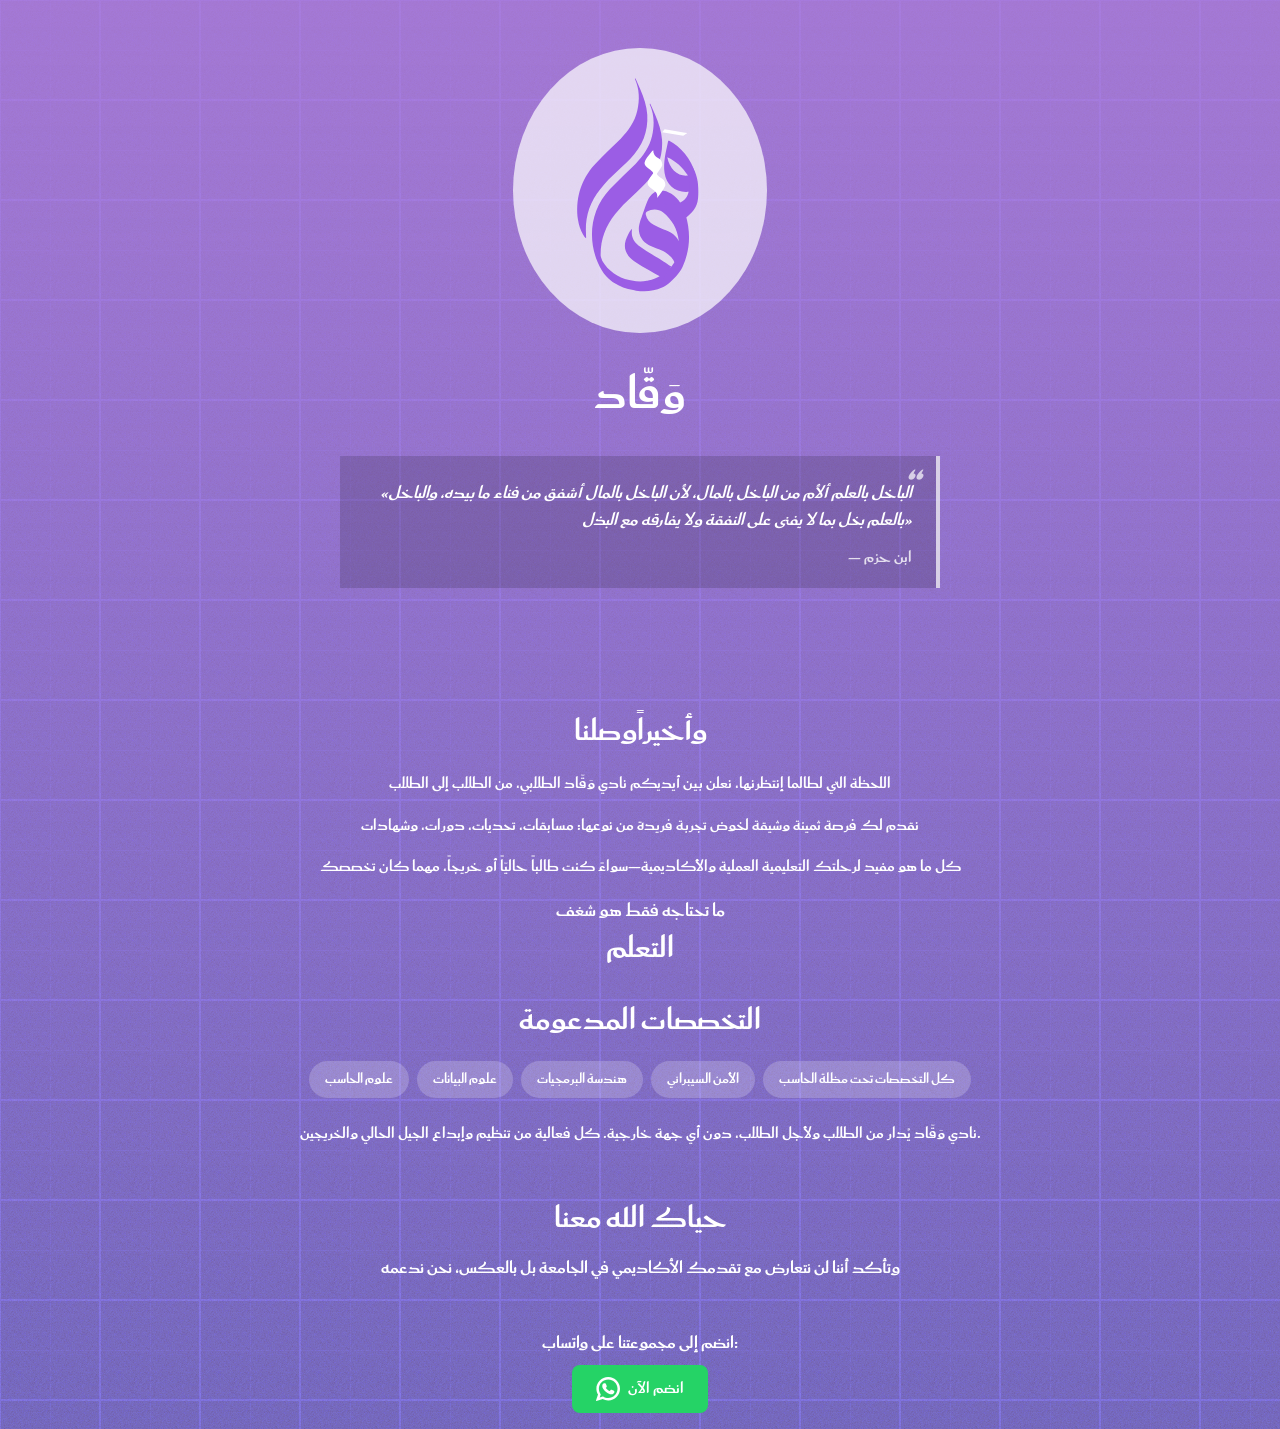
==== index.html @ a727dcf1 "Add files via upload" ====
<!DOCTYPE html>
<html lang="ar">

<head>
    <meta charset="UTF-8" />
    <meta name="viewport" content="width=device-width, initial-scale=1.0" />
    <title>وَقّاد</title>
    <link rel="stylesheet" href="css/styles.css" />
</head>

<body>
    <div class="container">
        <header id="hero">
            <div class="logo-wrapper">
                <img src="assets/images/logo-2.svg" alt="شعار النادي" class="logo" />
            </div>
            <h1>وَقّاد</h1>
            <blockquote class="quote">
                <p>
                    «الباخل بالعلم ألأم من الباخل بالمال، لأن الباخل بالمال أشفق من فناء ما بيده، والباخل بالعلم بخل بما
                    لا يفنى على النفقة ولا يفارقه مع البذل»
                </p>
                <cite>— ابن حزم</cite>
            </blockquote>
        </header>

        <main>
            <section id="about">
                <h2>وأخيراًوصلنا</h2>
                <p>
                    اللحظة التي لطالما إنتظرنها، نعلن بين أيديكم نادي وَقّاد الطلابي، من الطلاب إلى الطلاب
                </p>
                <p>
                    نقدم لك فرصة ثمينة وشيقة لخوض تجربة فريدة من نوعها: مسابقات، تحديات، دورات، وشهادات
                </p>
                <p>
                    كل ما هو مفيد لرحلتك التعليمية العملية والأكاديمية—سواءً كنت طالباً حاليّاً أو خريجاً، مهما كان
                    تخصصك
                </p>
                <h3>ما تحتاجه فقط هو شغف </h3>
                <h2>التعلم</h2>
                <div class="specialties">
                    <h2>التخصصات المدعومة</h2>
                    <ul>
                        <li>علوم الحاسب</li>
                        <li>علوم البيانات</li>
                        <li>هندسة البرمجيات</li>
                        <li>الأمن السيبراني</li>
                        <li>كل التخصصات تحت مظلة الحاسب</li>
                    </ul>
                </div>

                <p>
                    نادي وَقّاد يُدار من الطلاب ولأجل الطلاب، دون أي جهة خارجية.
                    كل فعالية من تنظيم وإبداع الجيل الحالي والخريجين.
                </p>
            </section>

            <section id="cta">
                <h2>حياك الله معنا</h2>
                <p>وتأكد أننا لن نتعارض مع تقدمك الأكاديمي في الجامعة بل بالعكس، نحن ندعمه</p>
            </section>
        </main>


        <footer>
            <p>انضم إلى مجموعتنا على واتساب:</p>
            <a href="https://chat.whatsapp.com/LyDKn2TYtlTIB7IAldygOf" target="_blank" rel="noopener"
                class="whatsapp-btn">
                <img src="assets/images/ico-whatsapp.svg" alt="واتساب" class="wh-icon" />
                <span>انضم الآن</span>
            </a>
        </footer>


        <script src="js/script.js"></script>
</body>

</html>
---- css/styles.css ----
@font-face {
    font-family: 'Saudi';
    src: url('../assets/fonts/Saudi-Bold.ttf') format('truetype');
    font-weight: bold;
}

@font-face {
    font-family: 'Mokhtar';
    src: url('../assets/fonts/mokhtar_bold.ttf') format('truetype');
    font-weight: bold;
}

* {
    box-sizing: border-box;
    margin: 0;
    padding: 0;
}

html,
body {
    height: 100%;
    font-family: 'Saudi', sans-serif;
    color: #fff;
    background: #000;
}

.container {
    position: relative;
    width: 100%;
    min-height: 100vh;
    background-color: #B57EDC;
    display: flex;
    flex-direction: column;
    align-items: center;
    overflow: visible;
}

.container::before {
    content: "";
    position: absolute;
    top: 0;
    left: 0;
    right: 0;
    bottom: 0;

    background: url("[data-uri]") repeat;

    mask: linear-gradient(#0004, #000);
    opacity: 0.4;
    pointer-events: none;
    z-index: 1;
}

.container>* {
    position: relative;
    z-index: 2;
    width: 100%;
    text-align: center;
    padding: 1rem;
}

.logo {
    width: 100px;
    margin: 1rem auto;
}

h1 {
    font-size: 2rem;
    margin-bottom: 0.5rem;
}

h2 {
    font-size: 1.5rem;
    margin-bottom: 0.75rem;
}

p {
    font-size: 1rem;
    line-height: 1.5;
    max-width: 600px;
    margin: 0.5rem auto;
}


#join-btn {
    font-family: 'Saudi', sans-serif;
    font-size: 1rem;
    padding: 0.75rem 1.5rem;
    background: rgba(255, 255, 255, 0.2);
    border: none;
    border-radius: 8px;
    cursor: pointer;
    transition: background 0.3s;
}

#join-btn:hover {
    background: rgba(255, 255, 255, 0.35);
}

.social-links {
    display: flex;
    justify-content: center;
    gap: 1rem;
    margin-top: 0.5rem;
}

@media (min-width: 768px) {
    h1 {
        font-size: 3rem;
    }

    h2 {
        font-size: 2rem;
    }

    p {
        font-size: 1.125rem;
    }

    #join-btn {
        font-size: 1.125rem;
        padding: 1rem 2rem;
    }
}


header#hero {
    padding: 3rem 1rem;
}

.logo-wrapper {
    display: inline-block;
    background: rgba(255, 255, 255, 0.7);
    padding: 0.1rem;
    border-radius: 50%;
    margin-bottom: 0.2rem;
}

.logo {
    width: 250px;
    height: auto;
    display: block;
}

header#hero h1 {
    font-size: 3rem;
    margin: 1rem 0 0.5rem;
}

header#hero .tagline {
    font-size: 1.25rem;
    opacity: 0.9;
}

.quote {
    margin: 1.5rem auto;
    max-width: 600px;
    padding: 1rem 1.5rem;
    background: rgba(0, 0, 0, 0.15);
    border-right: 4px solid rgba(255, 255, 255, 0.7);
    font-style: italic;
    font-size: 1.125rem;
    line-height: 1.6;
    text-align: right;
    position: relative;
}

.quote::before {
    content: "“";
    font-size: 3rem;
    color: rgba(255, 255, 255, 0.7);
    position: absolute;
    top: -0.5rem;
    right: 1rem;
}

.quote cite {
    display: block;
    margin-top: 0.75rem;
    font-family: 'Saudi', sans-serif;
    font-size: 1rem;
    font-style: normal;
    opacity: 0.8;
}

#about {
    padding: 2rem 1rem;
}

#about h2 {
    font-size: 2rem;
    margin-bottom: 1rem;
}

#about p {
    font-size: 1rem;
    margin-bottom: 1rem;
    max-width: 700px;
    margin-left: auto;
    margin-right: auto;
    line-height: 1.6;
}

.specialties {
    margin: 1.5rem auto;
    max-width: 700px;
}

.specialties h3 {
    font-size: 1.25rem;
    margin-bottom: 0.75rem;
}

.specialties ul {
    list-style: none;
    padding: 0;
    display: flex;
    flex-wrap: wrap;
    justify-content: center;
    gap: 0.5rem;
}

.specialties ul li {
    background: rgba(255, 255, 255, 0.2);
    padding: 0.5rem 1rem;
    border-radius: 20px;
    font-size: 0.9rem;
}

footer {
    padding: 2rem 1rem;
    text-align: center;
}

.whatsapp-btn {
    display: inline-flex;
    align-items: center;
    gap: 0.5rem;
    background-color: #25D366;
    color: #fff;
    padding: 0.75rem 1.5rem;
    border-radius: 8px;
    text-decoration: none;
    font-size: 1rem;
    font-family: 'Saudi', sans-serif;
    transition: background-color 0.3s ease;
}

.whatsapp-btn:hover {
    background-color: #1DA851;
}

.wh-icon {
    width: 24px;
    height: auto;
}
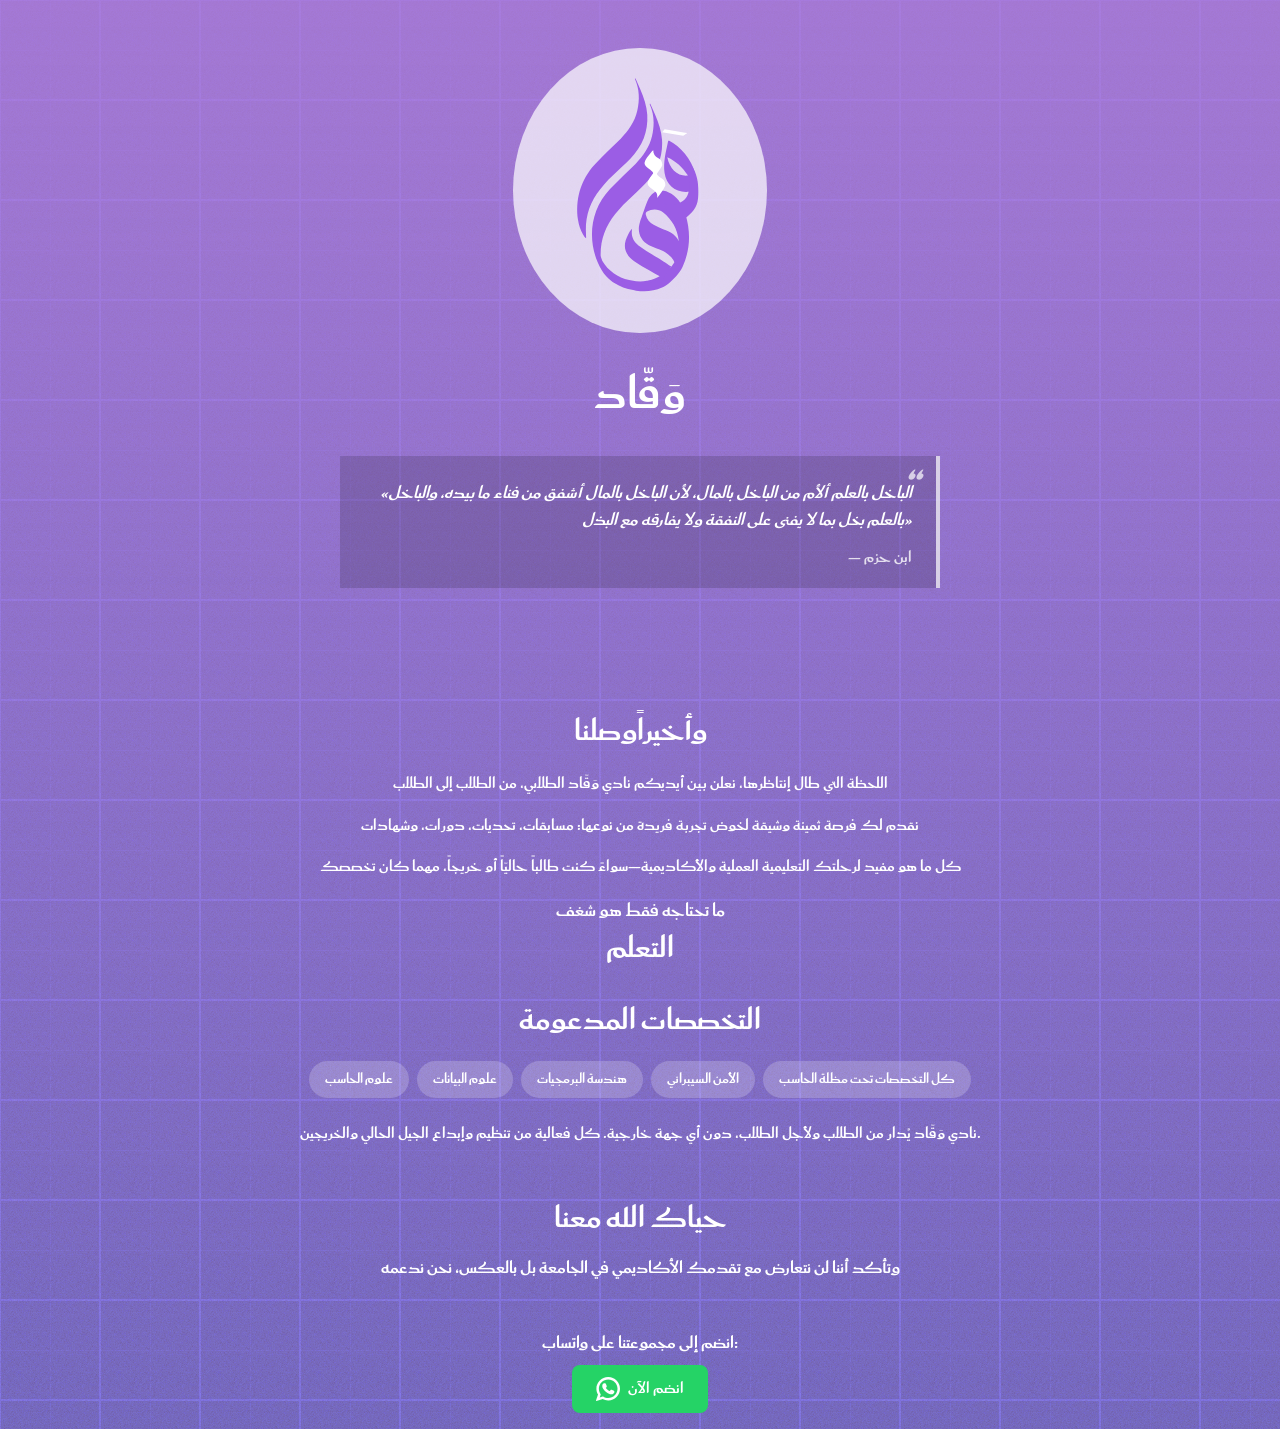
==== commit 9c746bf1: "Update index.html" ====
--- a/index.html
+++ b/index.html
@@ -28,7 +28,7 @@
             <section id="about">
                 <h2>وأخيراًوصلنا</h2>
                 <p>
-                    اللحظة التي لطالما إنتظرنها، نعلن بين أيديكم نادي وَقّاد الطلابي، من الطلاب إلى الطلاب
+                    اللحظة التي طال إنتاظرها، نعلن بين أيديكم نادي وَقّاد الطلابي، من الطلاب إلى الطلاب
                 </p>
                 <p>
                     نقدم لك فرصة ثمينة وشيقة لخوض تجربة فريدة من نوعها: مسابقات، تحديات، دورات، وشهادات
@@ -76,4 +76,4 @@
         <script src="js/script.js"></script>
 </body>
 
-</html>+</html>
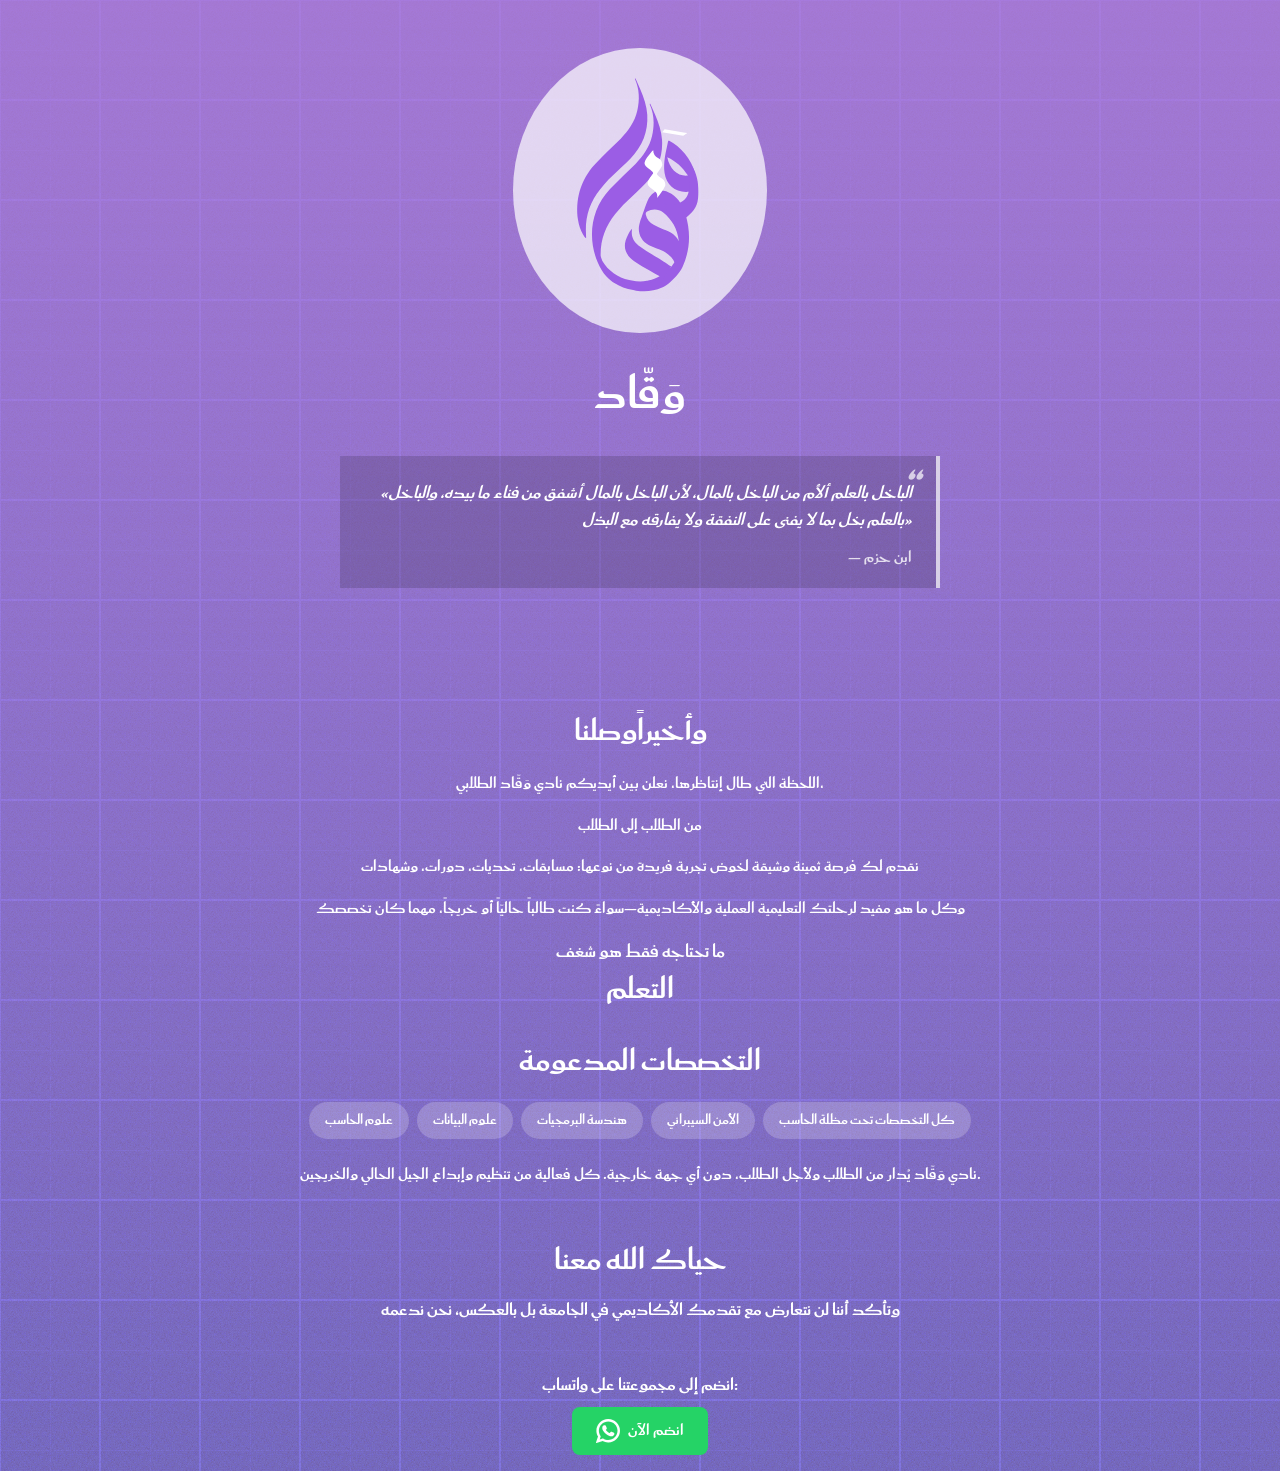
==== commit fa432713: "Update index.html" ====
--- a/index.html
+++ b/index.html
@@ -28,13 +28,15 @@
             <section id="about">
                 <h2>وأخيراًوصلنا</h2>
                 <p>
-                    اللحظة التي طال إنتاظرها، نعلن بين أيديكم نادي وَقّاد الطلابي، من الطلاب إلى الطلاب
+                    اللحظة التي طال إنتاظرها، نعلن بين أيديكم نادي وَقّاد الطلابي، </p>
+                <p>
+                    من الطلاب إلى الطلاب
                 </p>
                 <p>
                     نقدم لك فرصة ثمينة وشيقة لخوض تجربة فريدة من نوعها: مسابقات، تحديات، دورات، وشهادات
                 </p>
                 <p>
-                    كل ما هو مفيد لرحلتك التعليمية العملية والأكاديمية—سواءً كنت طالباً حاليّاً أو خريجاً، مهما كان
+                    وكل ما هو مفيد لرحلتك التعليمية العملية والأكاديمية—سواءً كنت طالباً حاليّاً أو خريجاً، مهما كان
                     تخصصك
                 </p>
                 <h3>ما تحتاجه فقط هو شغف </h3>
